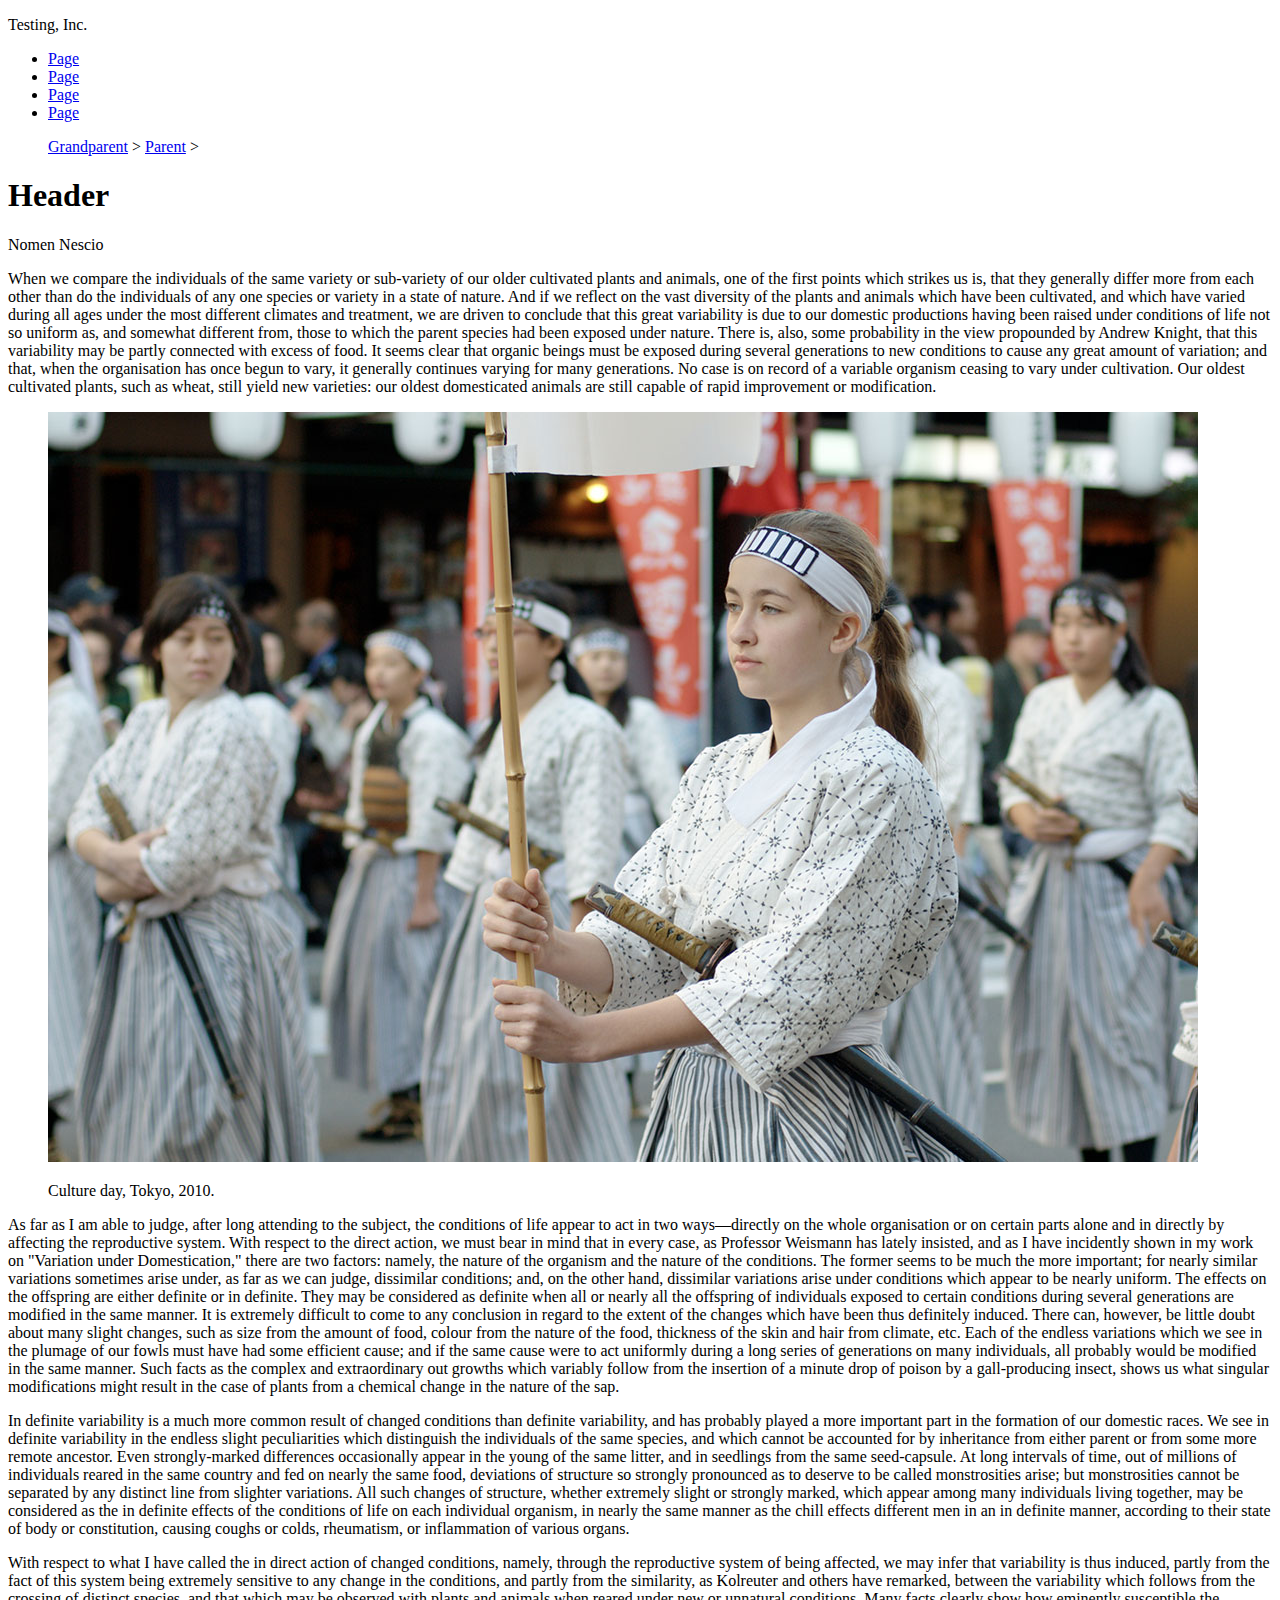
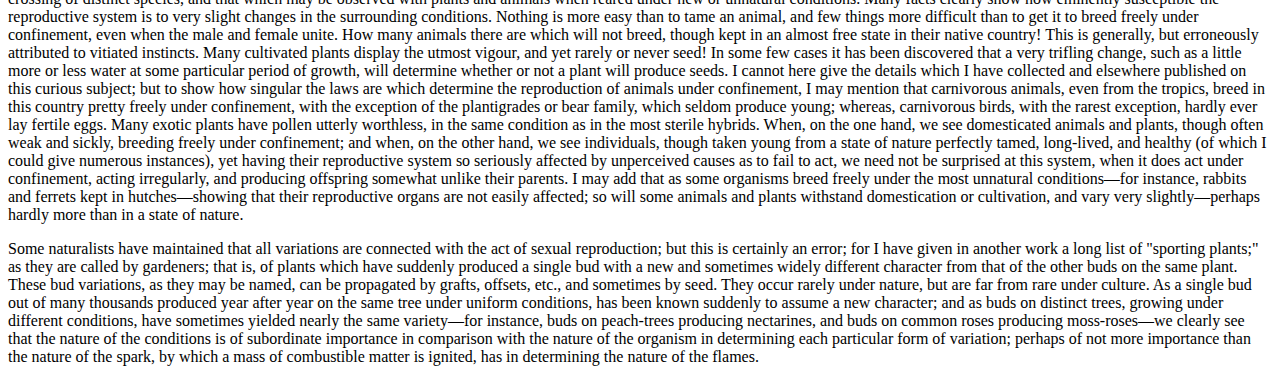
==== index.html @ 5b516784 "Added <figure class='landscape'>" ====
<!DOCTYPE html>
<meta charset='utf-8'>
<title>Article</title>
<link rel='stylesheet' href='style/style.css'>
<meta name='viewport' content='width=device-width, initial-scale=1'>


<header>

<p class='logo'>Testing, Inc.</p>

<nav class='menu'>
<ul>
 <li><a href='#'>Page</a></li>
 <li><a href='#'>Page</a></li>
 <li><a href='#'>Page</a></li>
 <li><a href='#'>Page</a></li>
</ul>

</nav>

</header>


<nav class='breadcrumb'>
<ol>
 <li><a href='#'>Grandparent</a>
 <li><a href='#'>Parent</a>
</ol>
</nav>

<article class='prose span2'>

<h1>Header</h1>

<p class='byline'>Nomen Nescio</p>

<p>When we compare the individuals of the same variety or sub-variety of
our older cultivated plants and animals, one of the first points which
strikes us is, that they generally differ more from each other than do
the individuals of any one species or variety in a state of nature. And
if we reflect on the vast diversity of the plants and animals which have
been cultivated, and which have varied during all ages under the most
different climates and treatment, we are driven to conclude that this
great variability is due to our domestic productions having been raised
under conditions of life not so uniform as, and somewhat different from,
those to which the parent species had been exposed under nature. There
is, also, some probability in the view propounded by Andrew Knight, that
this variability may be partly connected with excess of food. It seems
clear that organic beings must be exposed during several generations to
new conditions to cause any great amount of variation; and that, when
the organisation has once begun to vary, it generally continues varying
for many generations. No case is on record of a variable organism
ceasing to vary under cultivation. Our oldest cultivated plants, such
as wheat, still yield new varieties: our oldest domesticated animals are
still capable of rapid improvement or modification.

<figure class='landscape'>
<p><img src='images/photograph.jpg' alt=''>
<figcaption>
<p>Culture day, Tokyo, 2010.</p>
</figcaption>
</figure>


<p>As far as I am able to judge, after long attending to the subject, the
conditions of life appear to act in two ways—directly on the whole
organisation or on certain parts alone and in directly by affecting the
reproductive system. With respect to the direct action, we must bear in
mind that in every case, as Professor Weismann has lately insisted,
and as I have incidently shown in my work on "Variation under
Domestication," there are two factors: namely, the nature of the
organism and the nature of the conditions. The former seems to be much
the more important; for nearly similar variations sometimes arise under,
as far as we can judge, dissimilar conditions; and, on the other hand,
dissimilar variations arise under conditions which appear to be
nearly uniform. The effects on the offspring are either definite or in
definite. They may be considered as definite when all or nearly all the
offspring of individuals exposed to certain conditions during several
generations are modified in the same manner. It is extremely difficult
to come to any conclusion in regard to the extent of the changes which
have been thus definitely induced. There can, however, be little doubt
about many slight changes, such as size from the amount of food,
colour from the nature of the food, thickness of the skin and hair from
climate, etc. Each of the endless variations which we see in the plumage
of our fowls must have had some efficient cause; and if the same cause
were to act uniformly during a long series of generations on many
individuals, all probably would be modified in the same manner. Such
facts as the complex and extraordinary out growths which variably
follow from the insertion of a minute drop of poison by a gall-producing
insect, shows us what singular modifications might result in the case of
plants from a chemical change in the nature of the sap.

<p>In definite variability is a much more common result of changed
conditions than definite variability, and has probably played a more
important part in the formation of our domestic races. We see in
definite variability in the endless slight peculiarities which
distinguish the individuals of the same species, and which cannot be
accounted for by inheritance from either parent or from some more remote
ancestor. Even strongly-marked differences occasionally appear in the
young of the same litter, and in seedlings from the same seed-capsule.
At long intervals of time, out of millions of individuals reared in the
same country and fed on nearly the same food, deviations of structure so
strongly pronounced as to deserve to be called monstrosities arise; but
monstrosities cannot be separated by any distinct line from slighter
variations. All such changes of structure, whether extremely slight or
strongly marked, which appear among many individuals living together,
may be considered as the in definite effects of the conditions of life
on each individual organism, in nearly the same manner as the chill
effects different men in an in definite manner, according to their
state of body or constitution, causing coughs or colds, rheumatism, or
inflammation of various organs.

<p>With respect to what I have called the in direct action of changed
conditions, namely, through the reproductive system of being affected,
we may infer that variability is thus induced, partly from the fact of
this system being extremely sensitive to any change in the conditions,
and partly from the similarity, as Kolreuter and others have remarked,
between the variability which follows from the crossing of distinct
species, and that which may be observed with plants and animals when
reared under new or unnatural conditions. Many facts clearly show how
eminently susceptible the reproductive system is to very slight changes
in the surrounding conditions. Nothing is more easy than to tame an
animal, and few things more difficult than to get it to breed freely
under confinement, even when the male and female unite. How many animals
there are which will not breed, though kept in an almost free state in
their native country! This is generally, but erroneously attributed to
vitiated instincts. Many cultivated plants display the utmost vigour,
and yet rarely or never seed! In some few cases it has been discovered
that a very trifling change, such as a little more or less water at some
particular period of growth, will determine whether or not a plant will
produce seeds. I cannot here give the details which I have collected and
elsewhere published on this curious subject; but to show how singular
the laws are which determine the reproduction of animals under
confinement, I may mention that carnivorous animals, even from the
tropics, breed in this country pretty freely under confinement, with
the exception of the plantigrades or bear family, which seldom produce
young; whereas, carnivorous birds, with the rarest exception, hardly
ever lay fertile eggs. Many exotic plants have pollen utterly worthless,
in the same condition as in the most sterile hybrids. When, on the one
hand, we see domesticated animals and plants, though often weak and
sickly, breeding freely under confinement; and when, on the other hand,
we see individuals, though taken young from a state of nature perfectly
tamed, long-lived, and healthy (of which I could give numerous
instances), yet having their reproductive system so seriously affected
by unperceived causes as to fail to act, we need not be surprised at
this system, when it does act under confinement, acting irregularly,
and producing offspring somewhat unlike their parents. I may add that
as some organisms breed freely under the most unnatural conditions—for
instance, rabbits and ferrets kept in hutches—showing that their
reproductive organs are not easily affected; so will some animals
and plants withstand domestication or cultivation, and vary very
slightly—perhaps hardly more than in a state of nature.

<p>Some naturalists have maintained that all variations are connected with
the act of sexual reproduction; but this is certainly an error; for I
have given in another work a long list of "sporting plants;" as they are
called by gardeners; that is, of plants which have suddenly produced a
single bud with a new and sometimes widely different character from that
of the other buds on the same plant. These bud variations, as they may
be named, can be propagated by grafts, offsets, etc., and sometimes
by seed. They occur rarely under nature, but are far from rare under
culture. As a single bud out of many thousands produced year after year
on the same tree under uniform conditions, has been known suddenly to
assume a new character; and as buds on distinct trees, growing
under different conditions, have sometimes yielded nearly the same
variety—for instance, buds on peach-trees producing nectarines, and
buds on common roses producing moss-roses—we clearly see that the
nature of the conditions is of subordinate importance in comparison
with the nature of the organism in determining each particular form of
variation; perhaps of not more importance than the nature of the spark,
by which a mass of combustible matter is ignited, has in determining the
nature of the flames.

</article>


<footer>


</footer>
---- style/style.css ----
/* Yes, these are imports. For production, we'd compile everything into a
 * single file. */


/* Global styles */
@import "global/elements.css";


/* Molecules */
@import "molecules/breadcrumb.css";
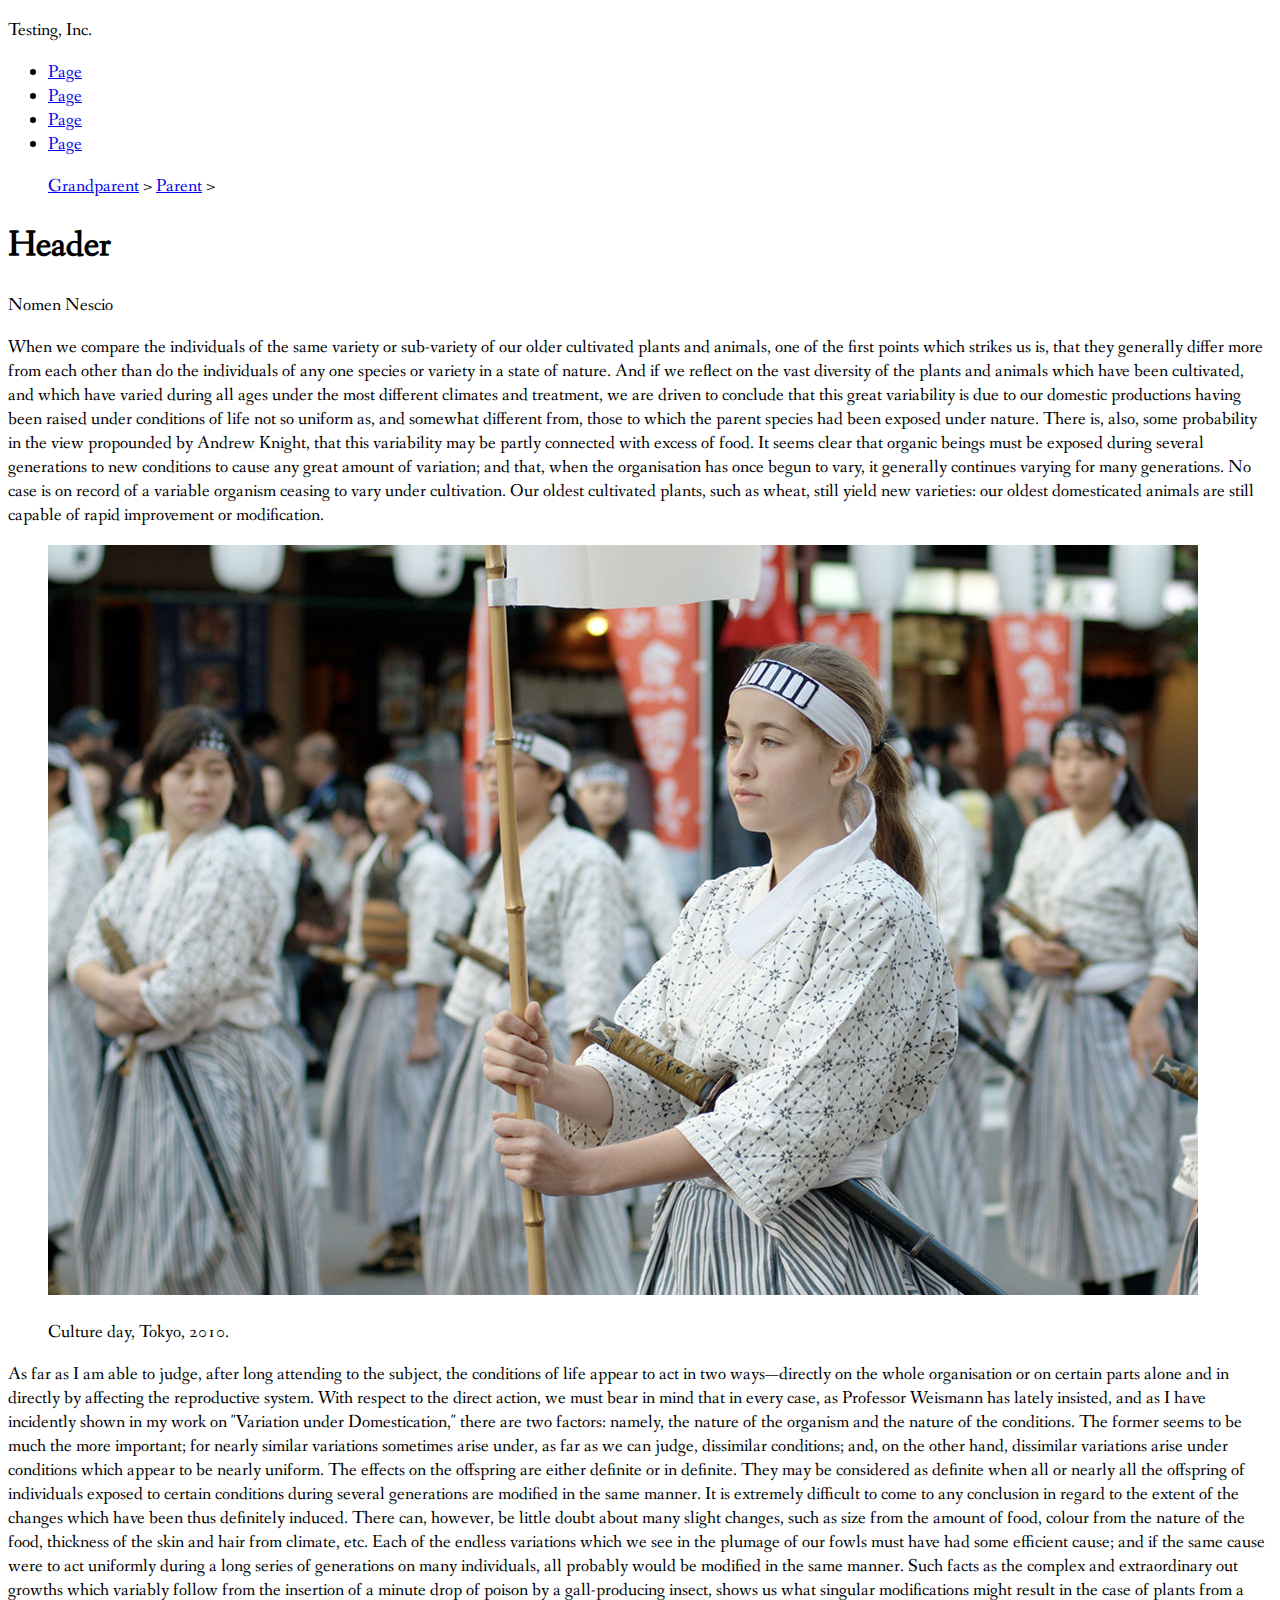
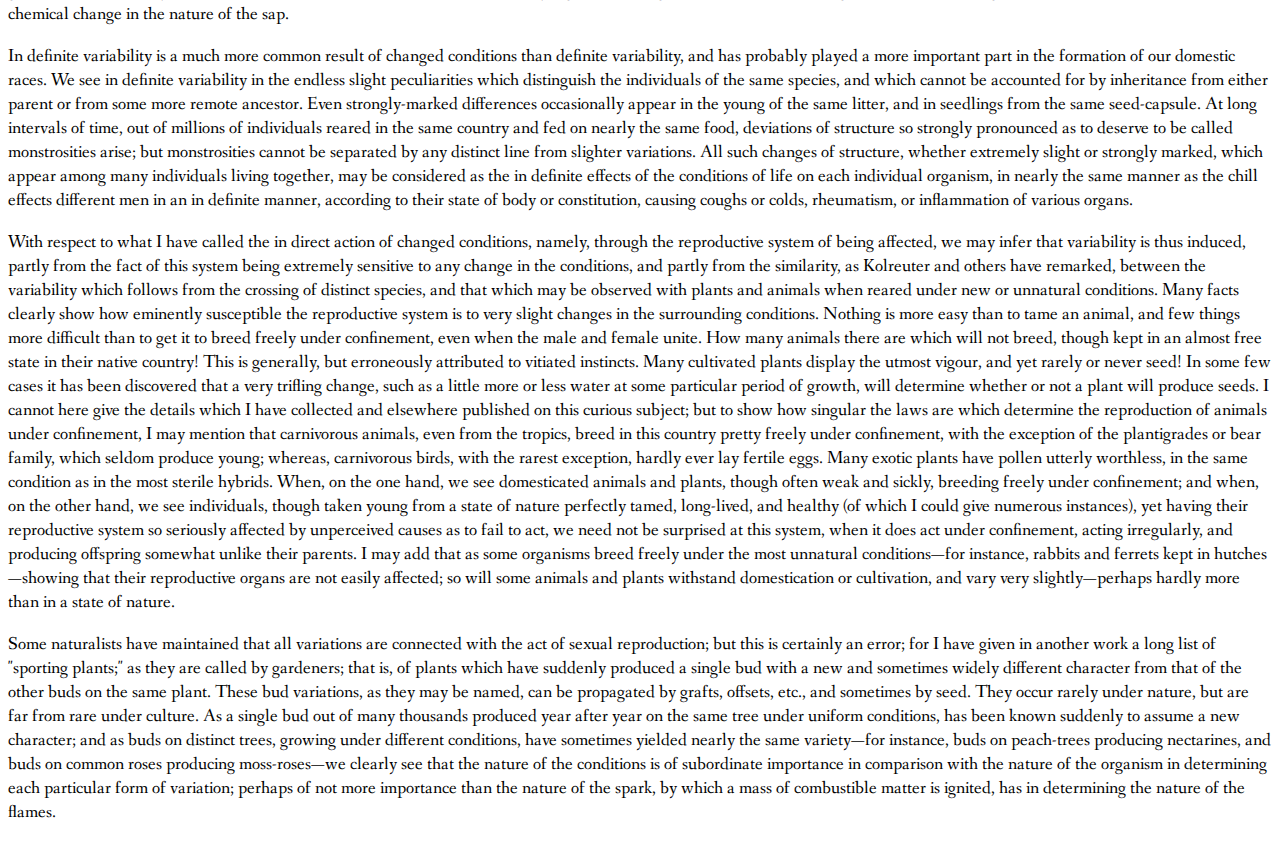
==== commit fd086b32: "Basic typography" ====
--- a/index.html
+++ b/index.html
@@ -2,6 +2,12 @@
 <meta charset='utf-8'>
 <title>Article</title>
 <link rel='stylesheet' href='style/style.css'>
+
+<!-- TODO: Embed this font directly in the repo. We should not rely on random
+other CDNs that may be on a different continent. -->
+<link rel='stylesheet' href='http://fonts.googleapis.com/css?family=Fanwood+Text:400,400italic'>
+
+
 <meta name='viewport' content='width=device-width, initial-scale=1'>
 
 
--- a/style/style.css
+++ b/style/style.css
@@ -3,7 +3,10 @@
 
 
 /* Global styles */
-@import "global/elements.css";
+@import "global/base.css";
+@import "global/typography.css";
+
+
 
 
 /* Molecules */
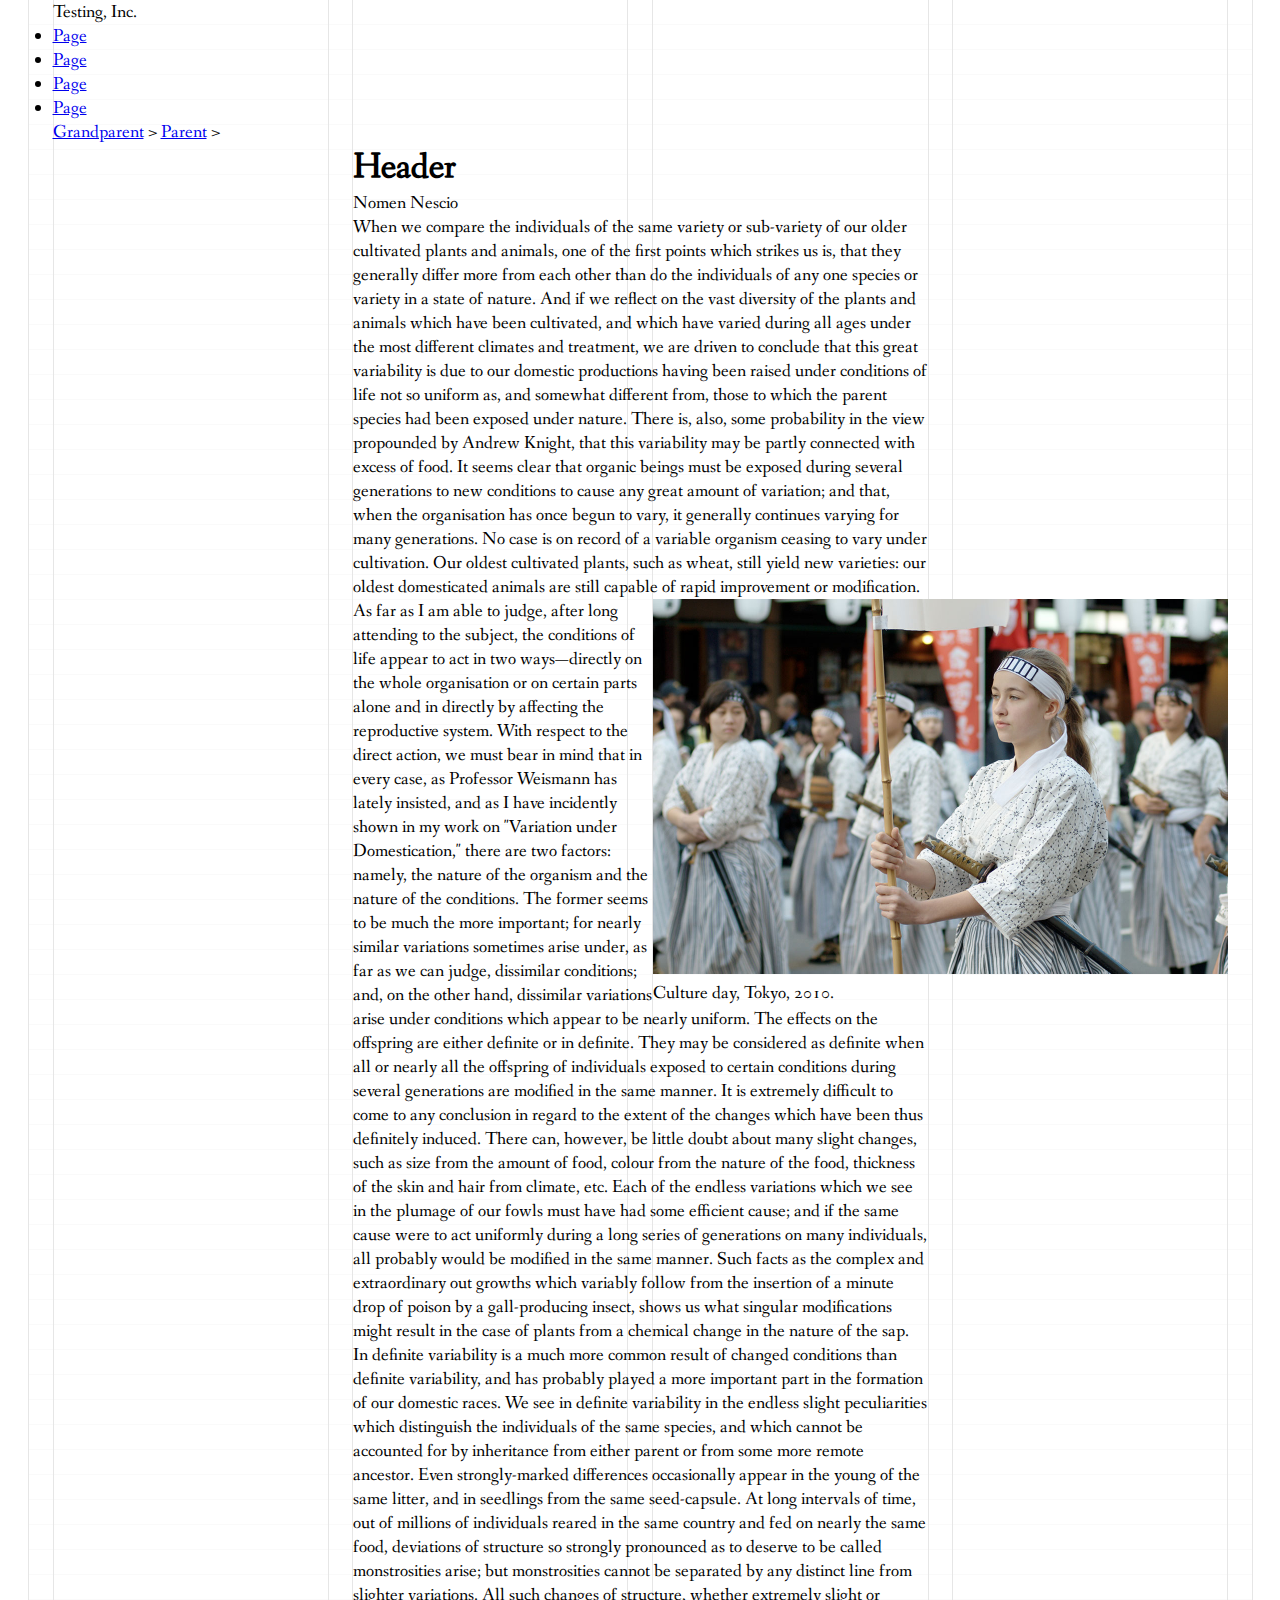
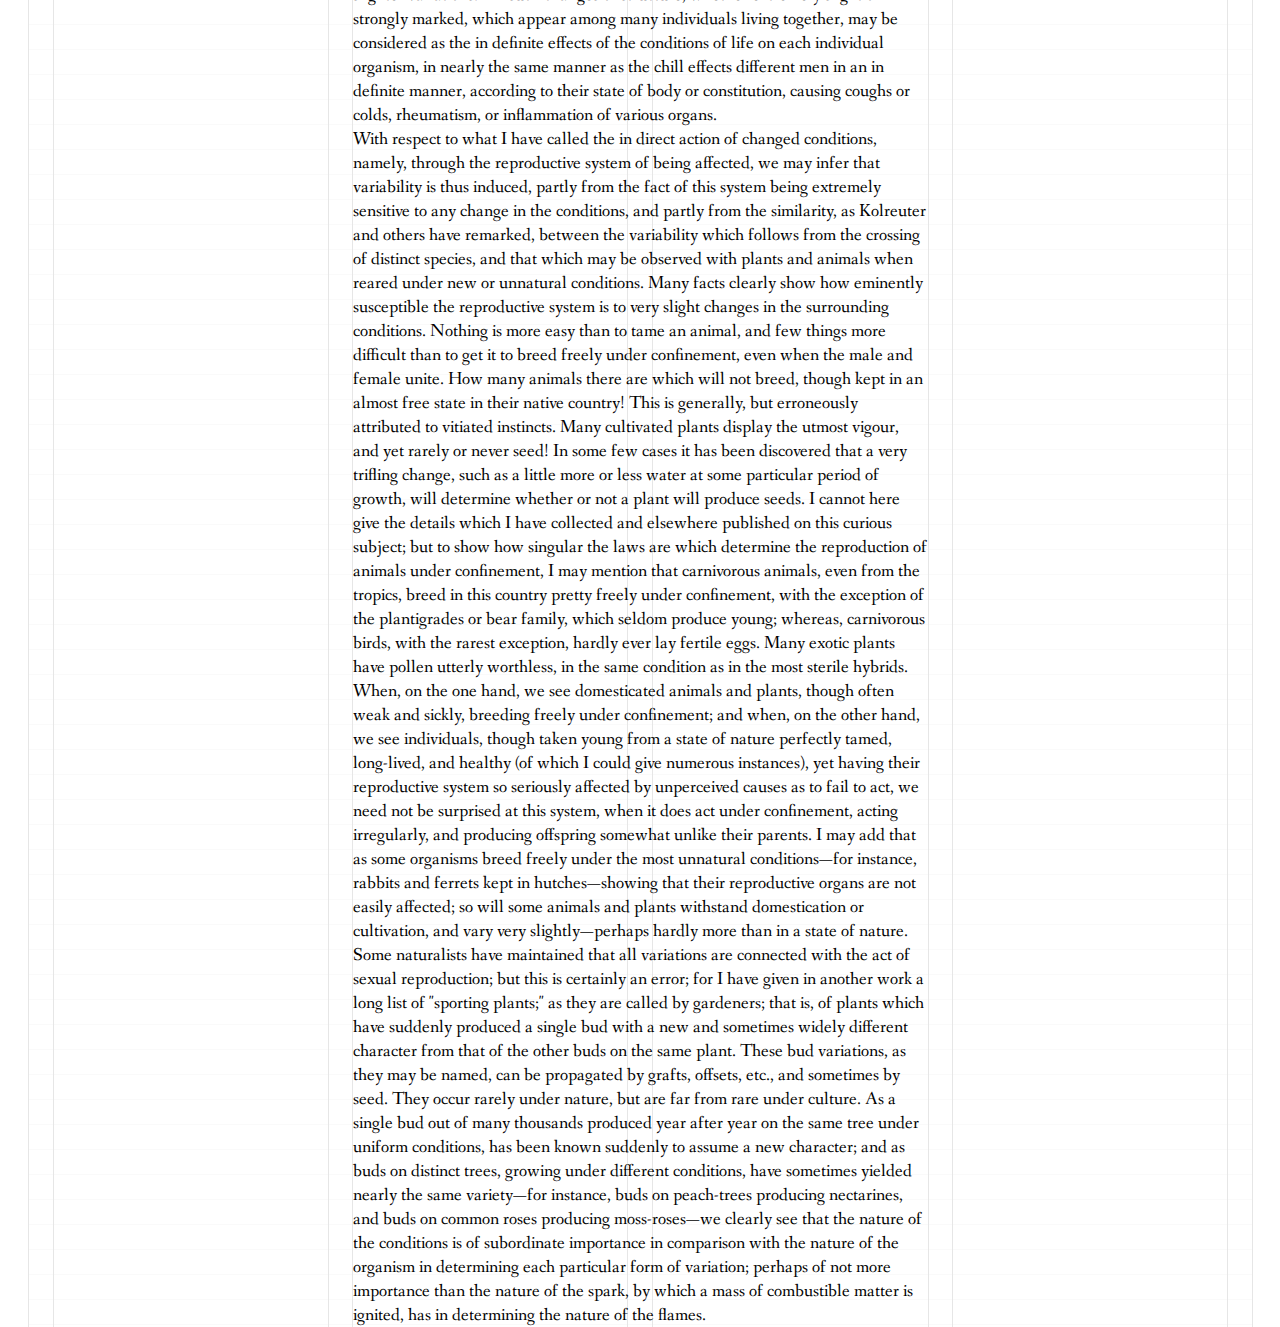
==== commit 3276d3c9: "Added gridline helper styles" ====
--- a/index.html
+++ b/index.html
@@ -35,7 +35,7 @@
 </ol>
 </nav>
 
-<article class='prose span2'>
+<article class='prose span2 prepend1'>
 
 <h1>Header</h1>
 
@@ -61,7 +61,7 @@
 as wheat, still yield new varieties: our oldest domesticated animals are
 still capable of rapid improvement or modification.
 
-<figure class='landscape'>
+<figure class='landscape breakout'>
 <p><img src='images/photograph.jpg' alt=''>
 <figcaption>
 <p>Culture day, Tokyo, 2010.</p>
--- a/style/style.css
+++ b/style/style.css
@@ -5,10 +5,16 @@
 /* Global styles */
 @import "global/base.css";
 @import "global/typography.css";
+@import "global/grid.css";
+
+/* Molecules */
+@import "molecules/breadcrumb.css";
+@import "molecules/prose.css";
+@import "molecules/figure.css";
+
+
+/* Helper styles for development */
+@import "helper/gridlines.css";
 
 
 
-
-/* Molecules */
-@import "molecules/breadcrumb.css";
-
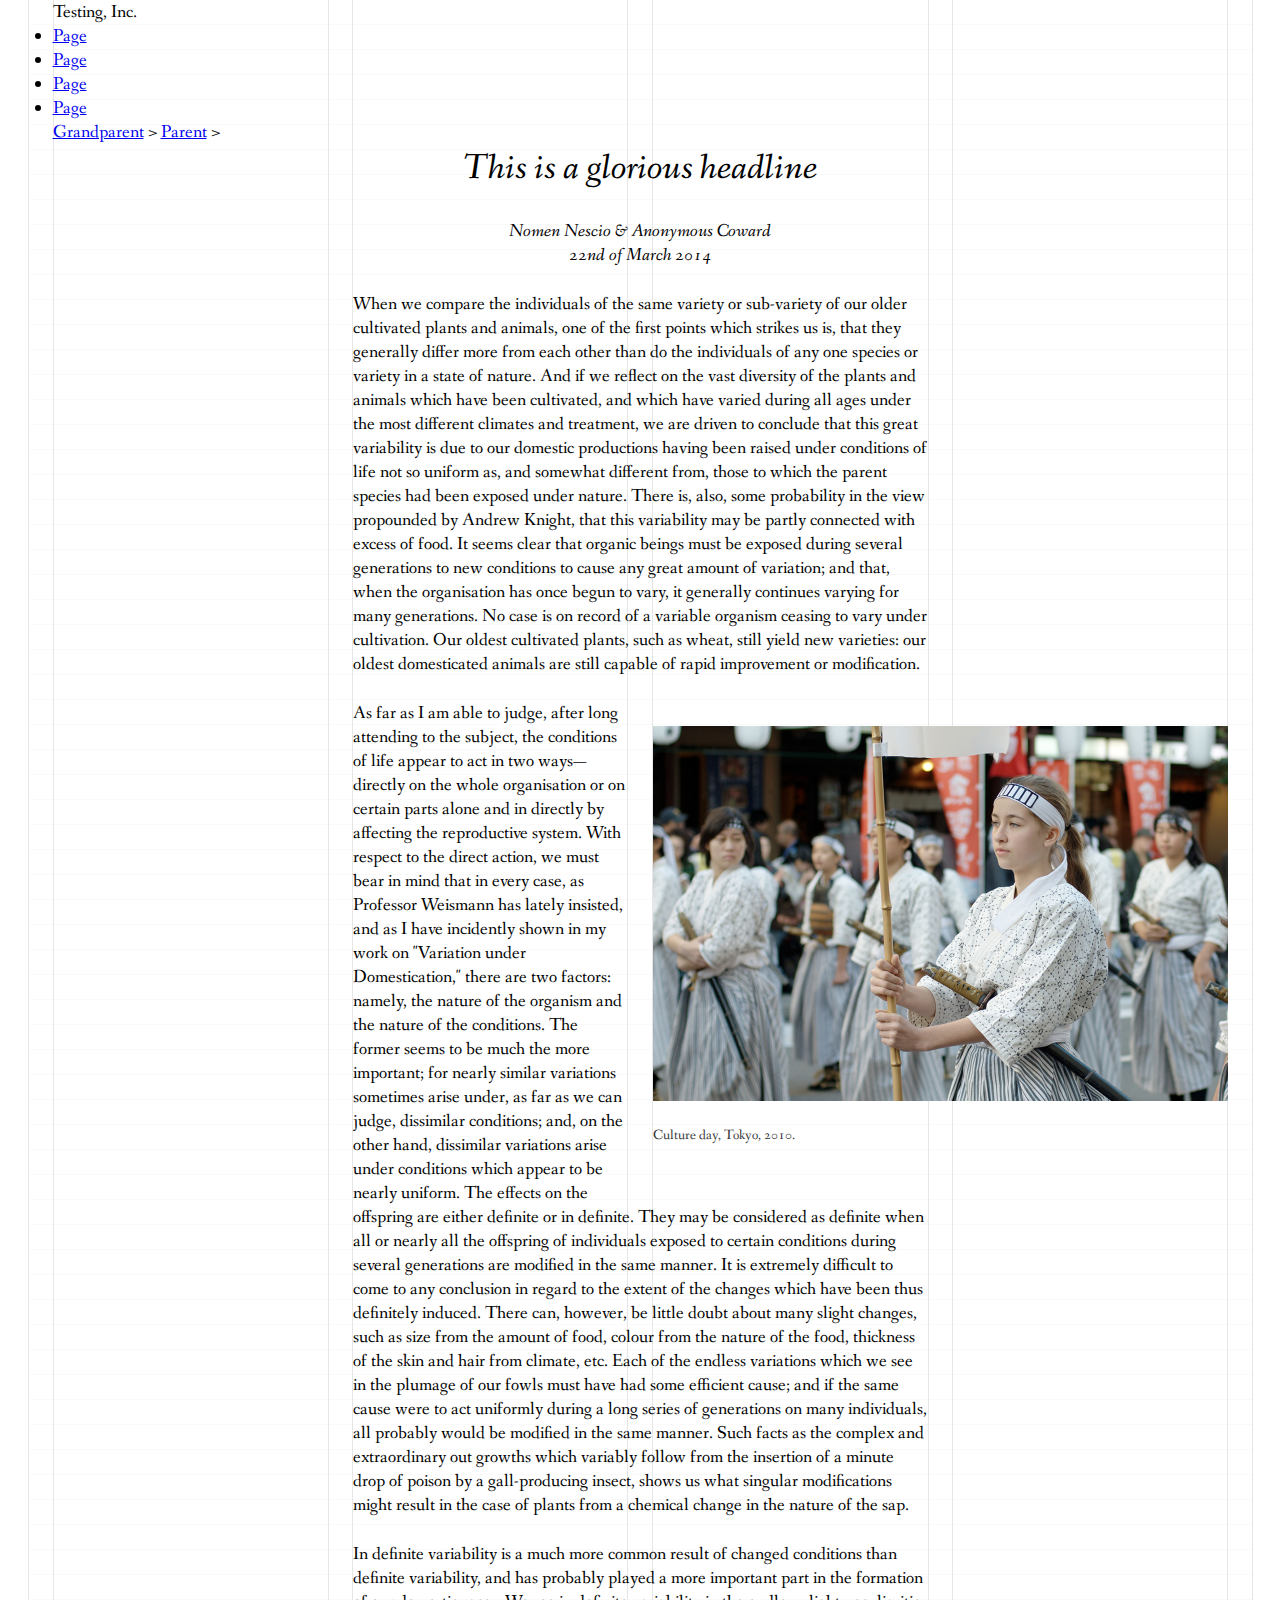
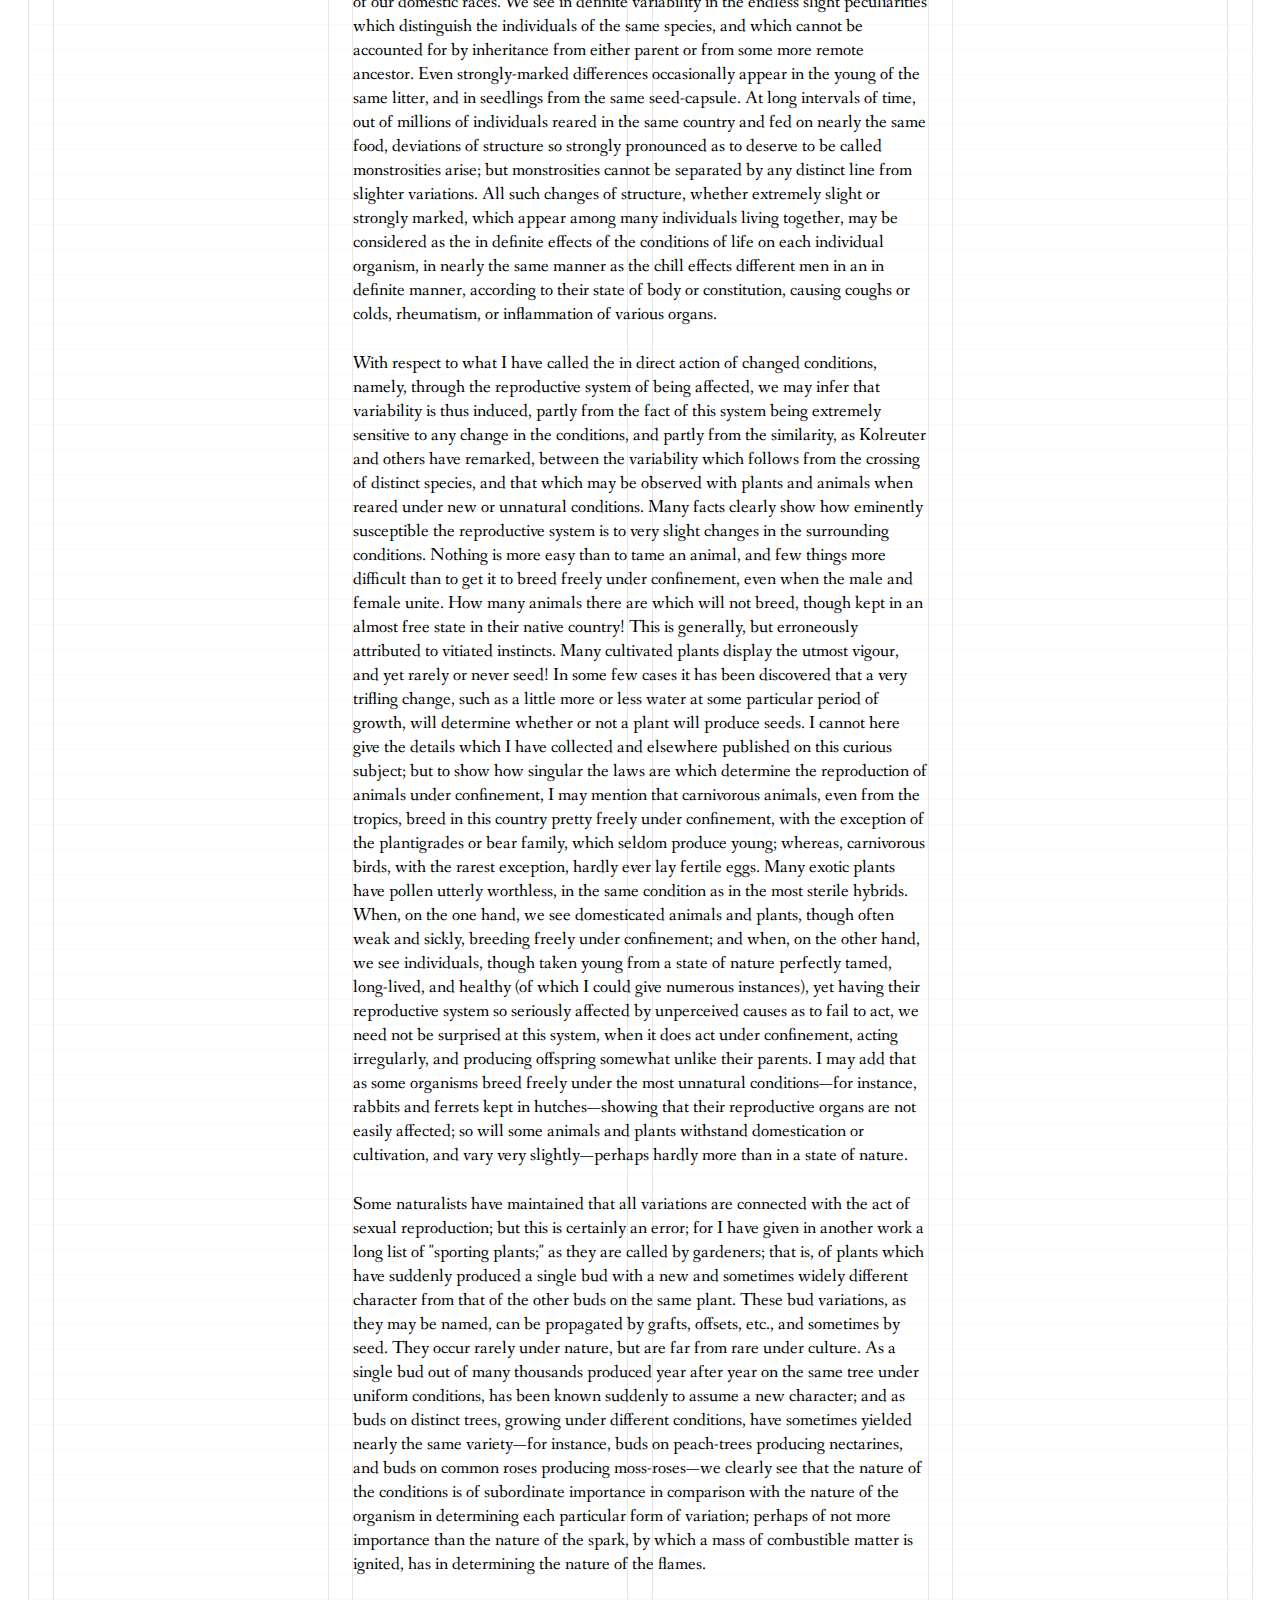
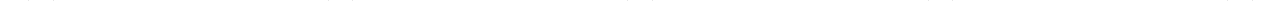
==== commit 6755c85a: "Prose styles" ====
--- a/index.html
+++ b/index.html
@@ -37,9 +37,12 @@
 
 <article class='prose span2 prepend1'>
 
-<h1>Header</h1>
+<h1>This is a glorious headline</h1>
 
-<p class='byline'>Nomen Nescio</p>
+<address>
+ <p>Nomen Nescio &amp; Anonymous Coward</p>
+ <p>22nd of March 2014</p>
+</address>
 
 <p>When we compare the individuals of the same variety or sub-variety of
 our older cultivated plants and animals, one of the first points which
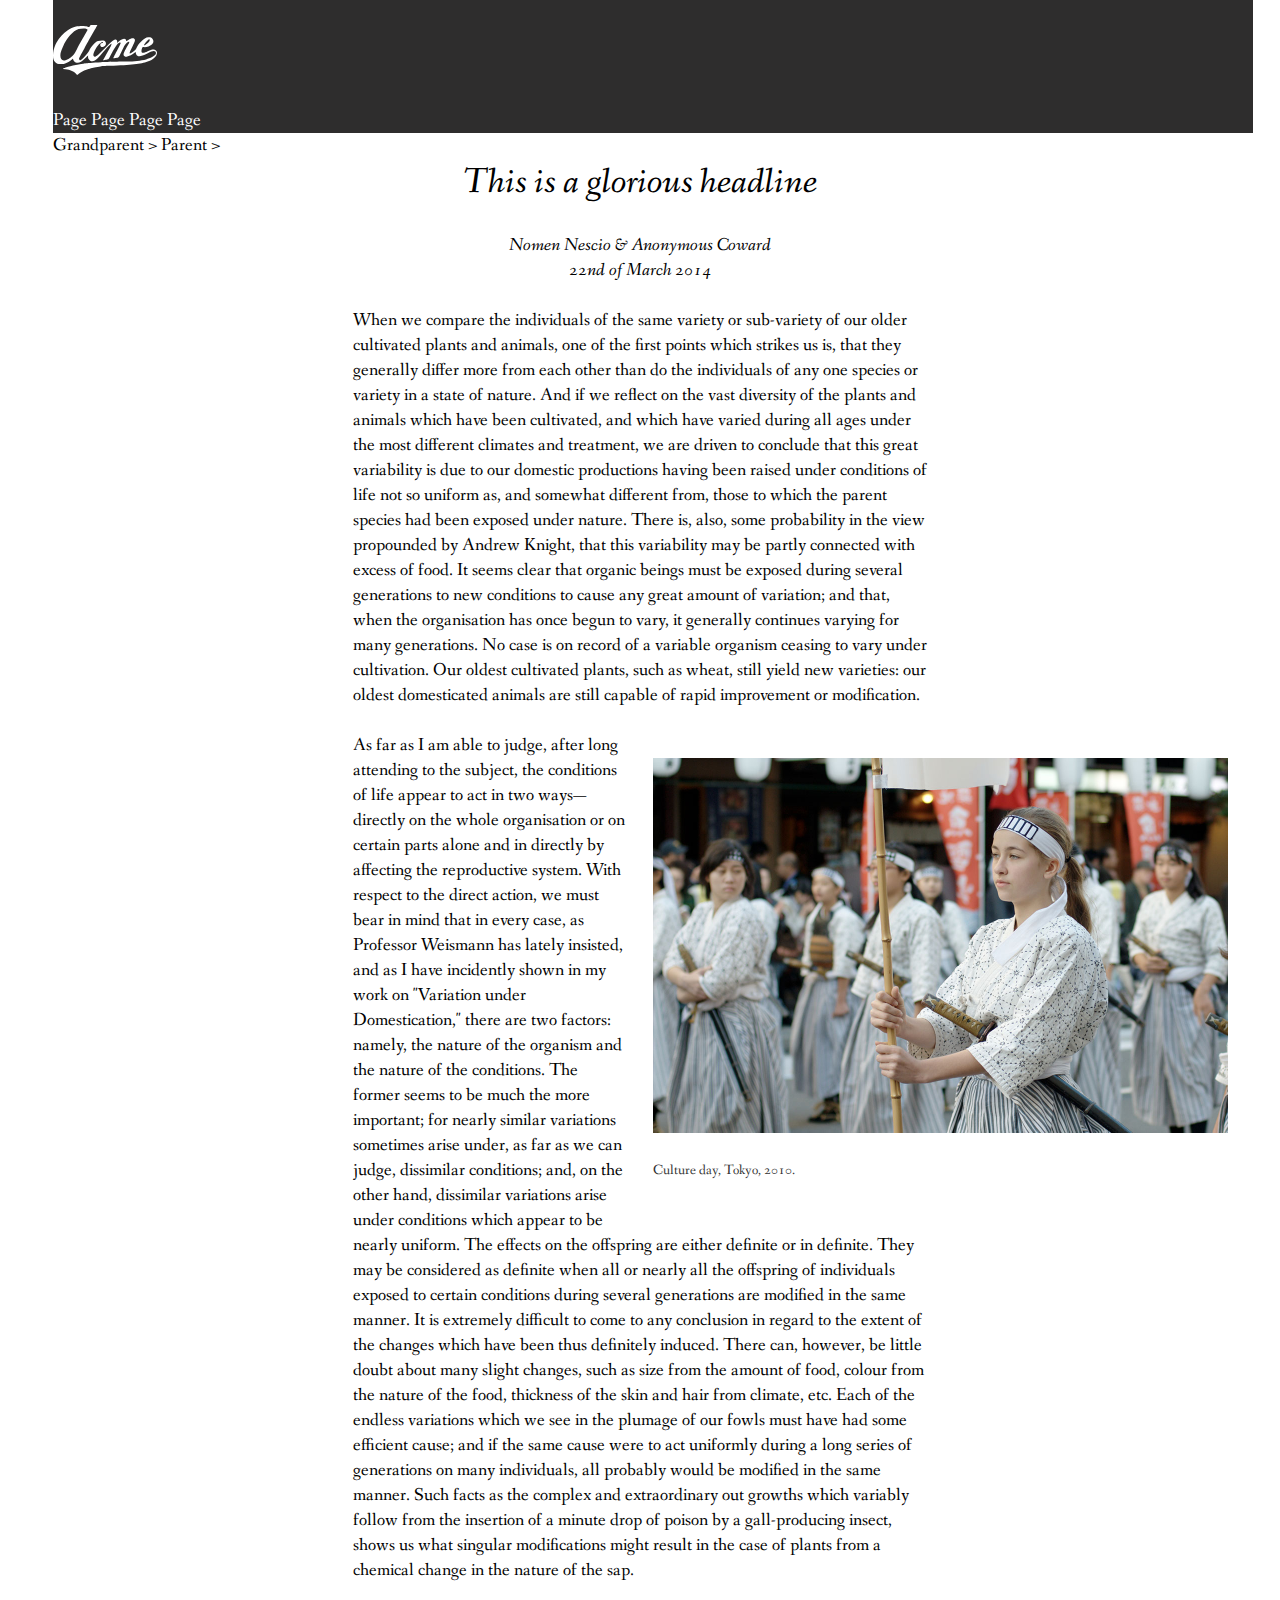
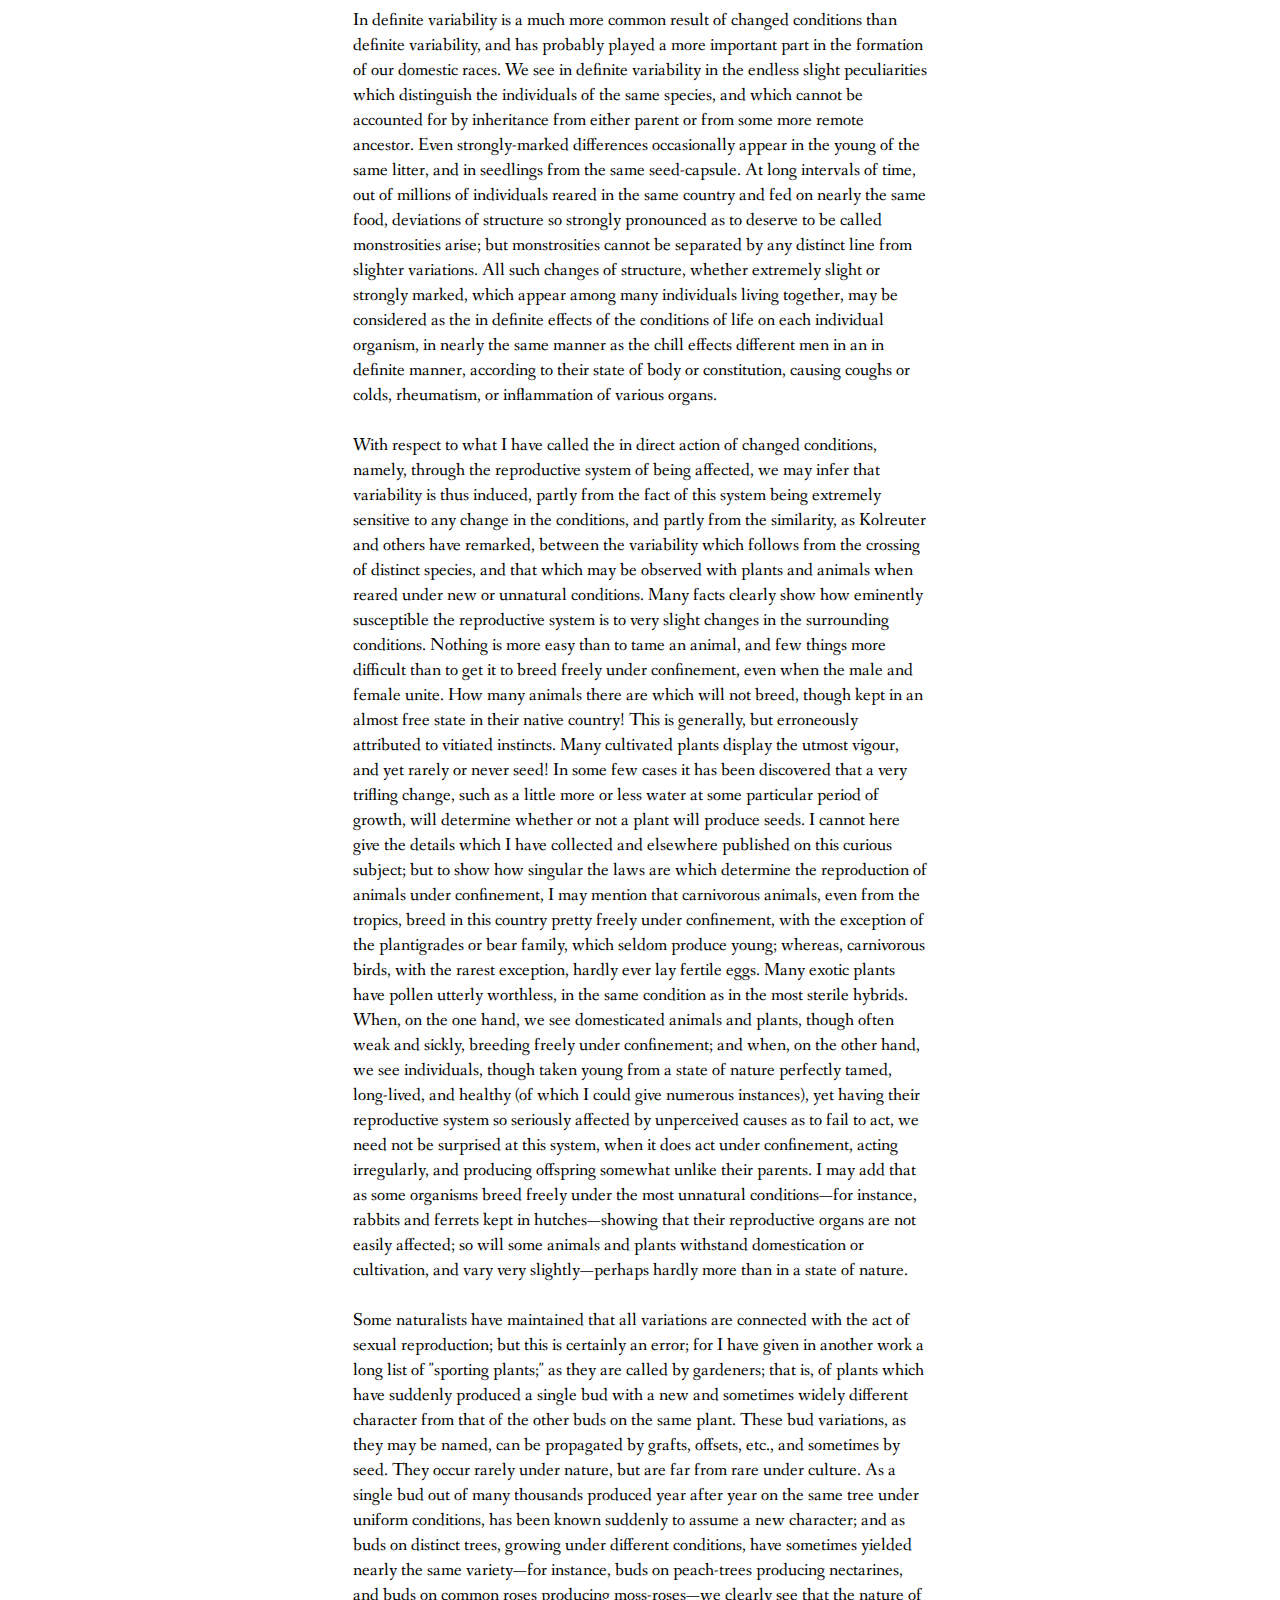
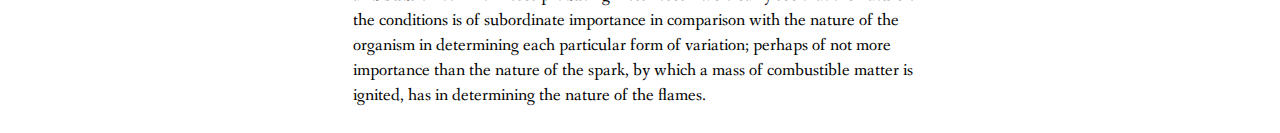
==== commit 7317472a: "SVG logo" ====
--- a/index.html
+++ b/index.html
@@ -13,7 +13,8 @@
 
 <header>
 
-<p class='logo'>Testing, Inc.</p>
+<p class='logo'><a href='#'><img src='images/acme.svg' alt='Acme'></a></p>
+
 
 <nav class='menu'>
 <ul>
@@ -34,7 +35,6 @@
  <li><a href='#'>Parent</a>
 </ol>
 </nav>
-
 <article class='prose span2 prepend1'>
 
 <h1>This is a glorious headline</h1>
--- a/style/style.css
+++ b/style/style.css
@@ -11,6 +11,8 @@
 @import "molecules/breadcrumb.css";
 @import "molecules/prose.css";
 @import "molecules/figure.css";
+@import "molecules/header.css";
+
 
 
 /* Helper styles for development */
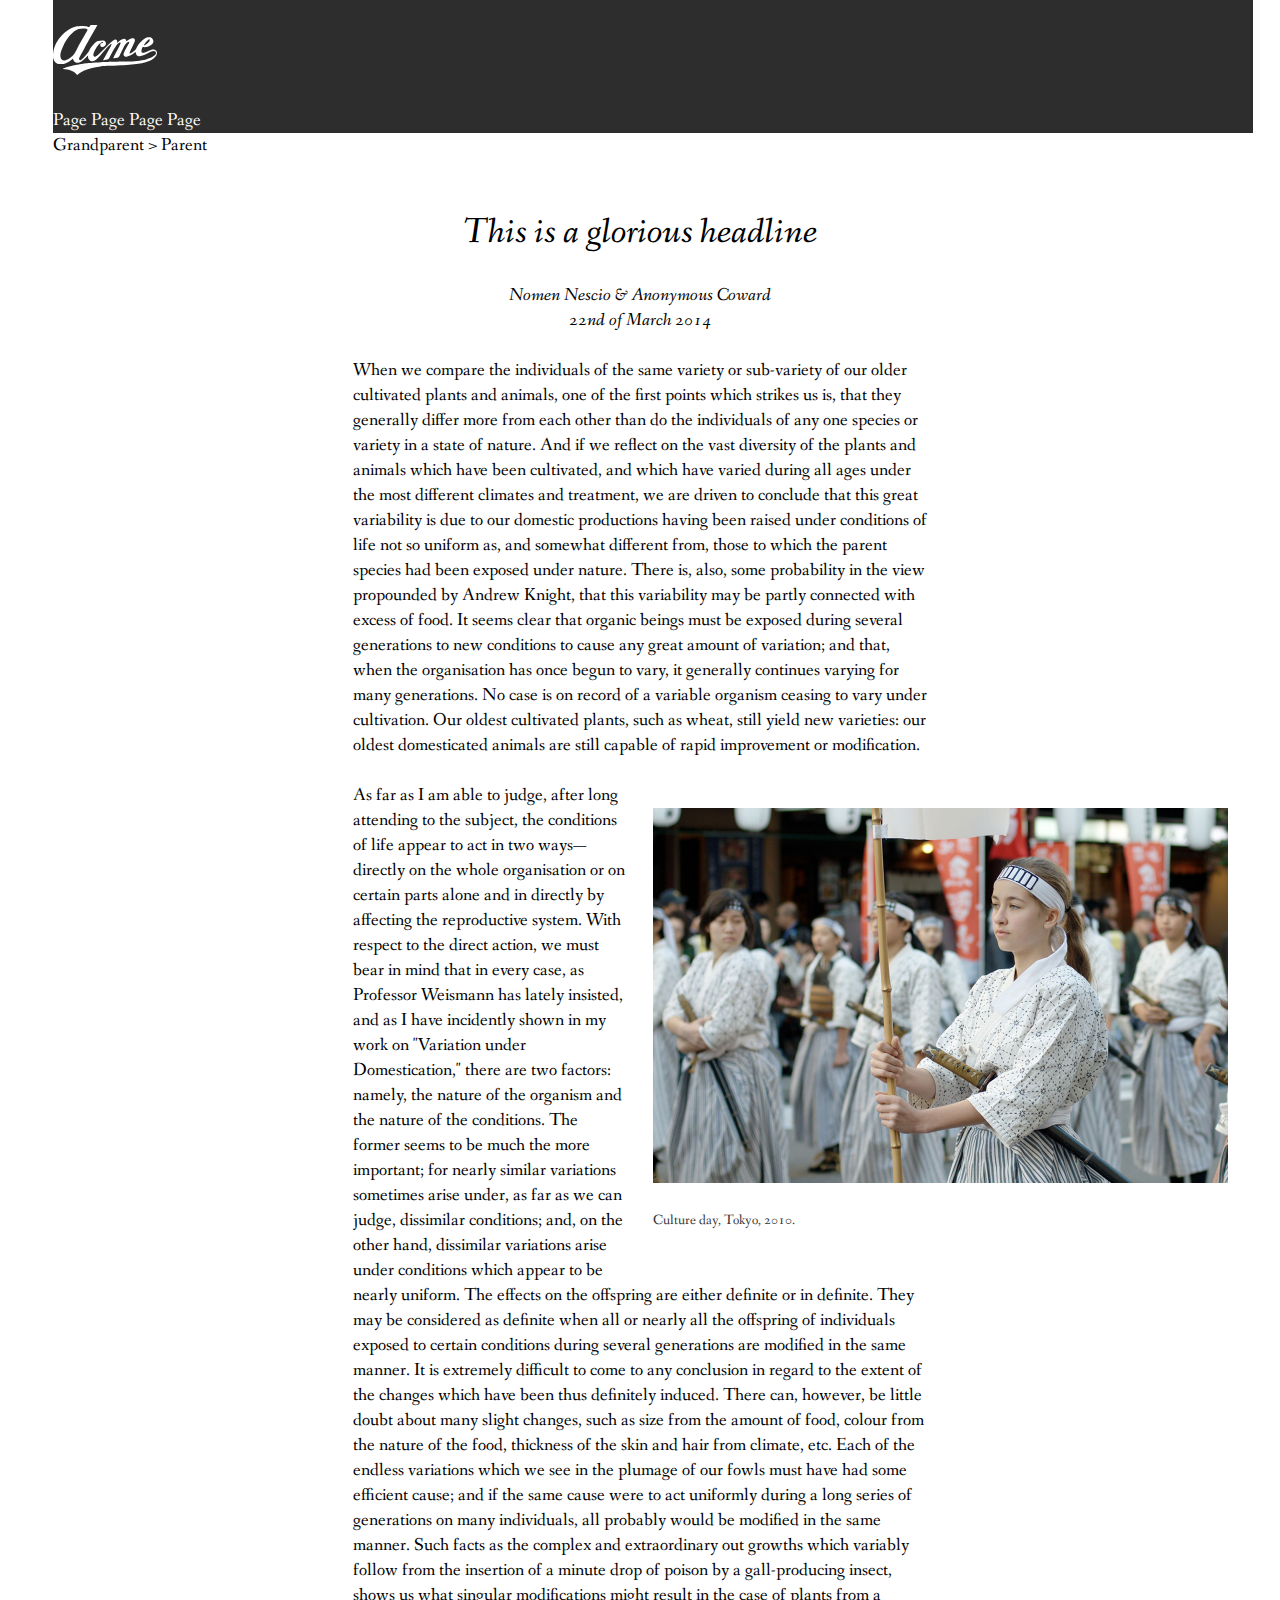
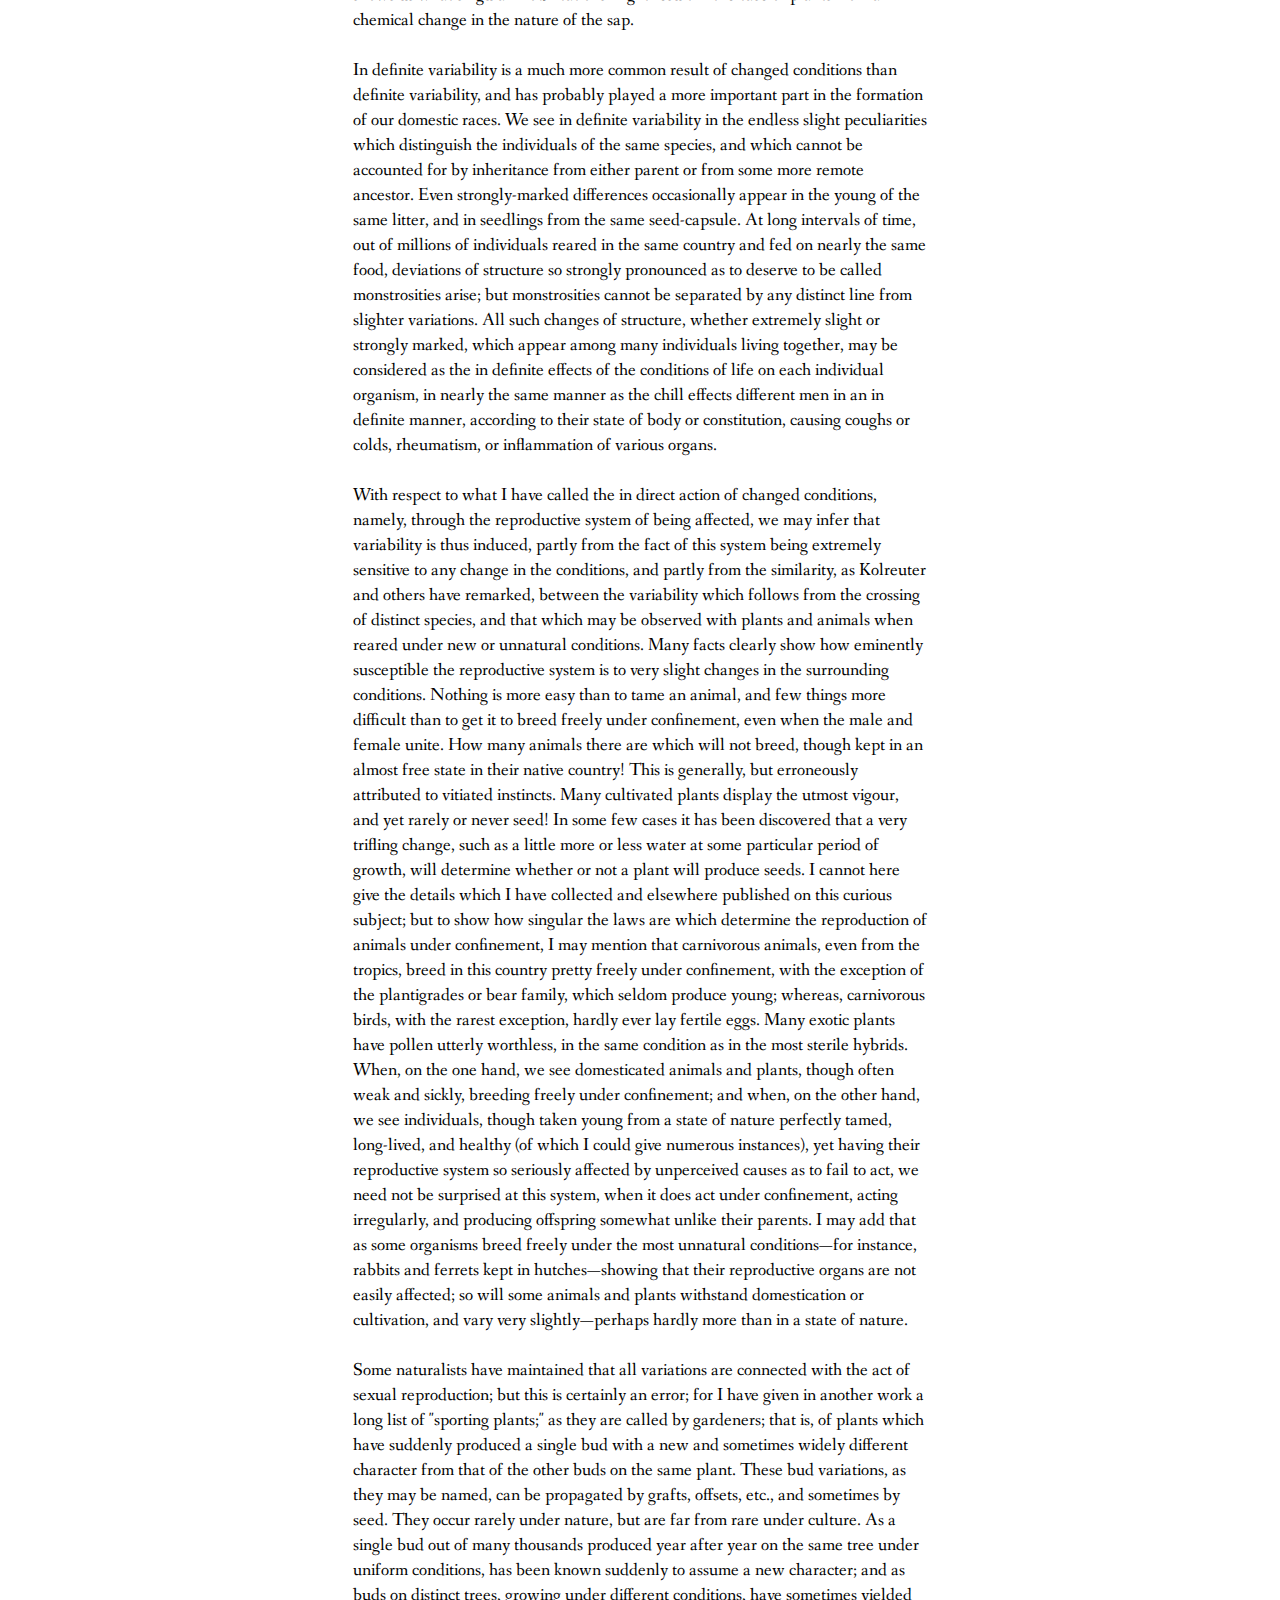
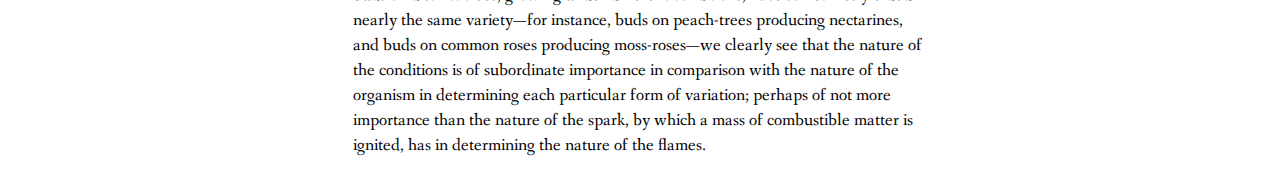
==== commit 21b06bc3: "Add normalize.css" ====
--- a/index.html
+++ b/index.html
@@ -65,10 +65,10 @@
 still capable of rapid improvement or modification.
 
 <figure class='landscape breakout'>
-<p><img src='images/photograph.jpg' alt=''>
-<figcaption>
-<p>Culture day, Tokyo, 2010.</p>
-</figcaption>
+	<img src='images/photograph.jpg' alt=''>
+	<figcaption>
+		<p>Culture day, Tokyo, 2010.</p>
+	</figcaption>
 </figure>
 
 
--- a/style/style.css
+++ b/style/style.css
@@ -3,6 +3,7 @@
 
 
 /* Global styles */
+@import "global/normalize.css";
 @import "global/base.css";
 @import "global/typography.css";
 @import "global/grid.css";
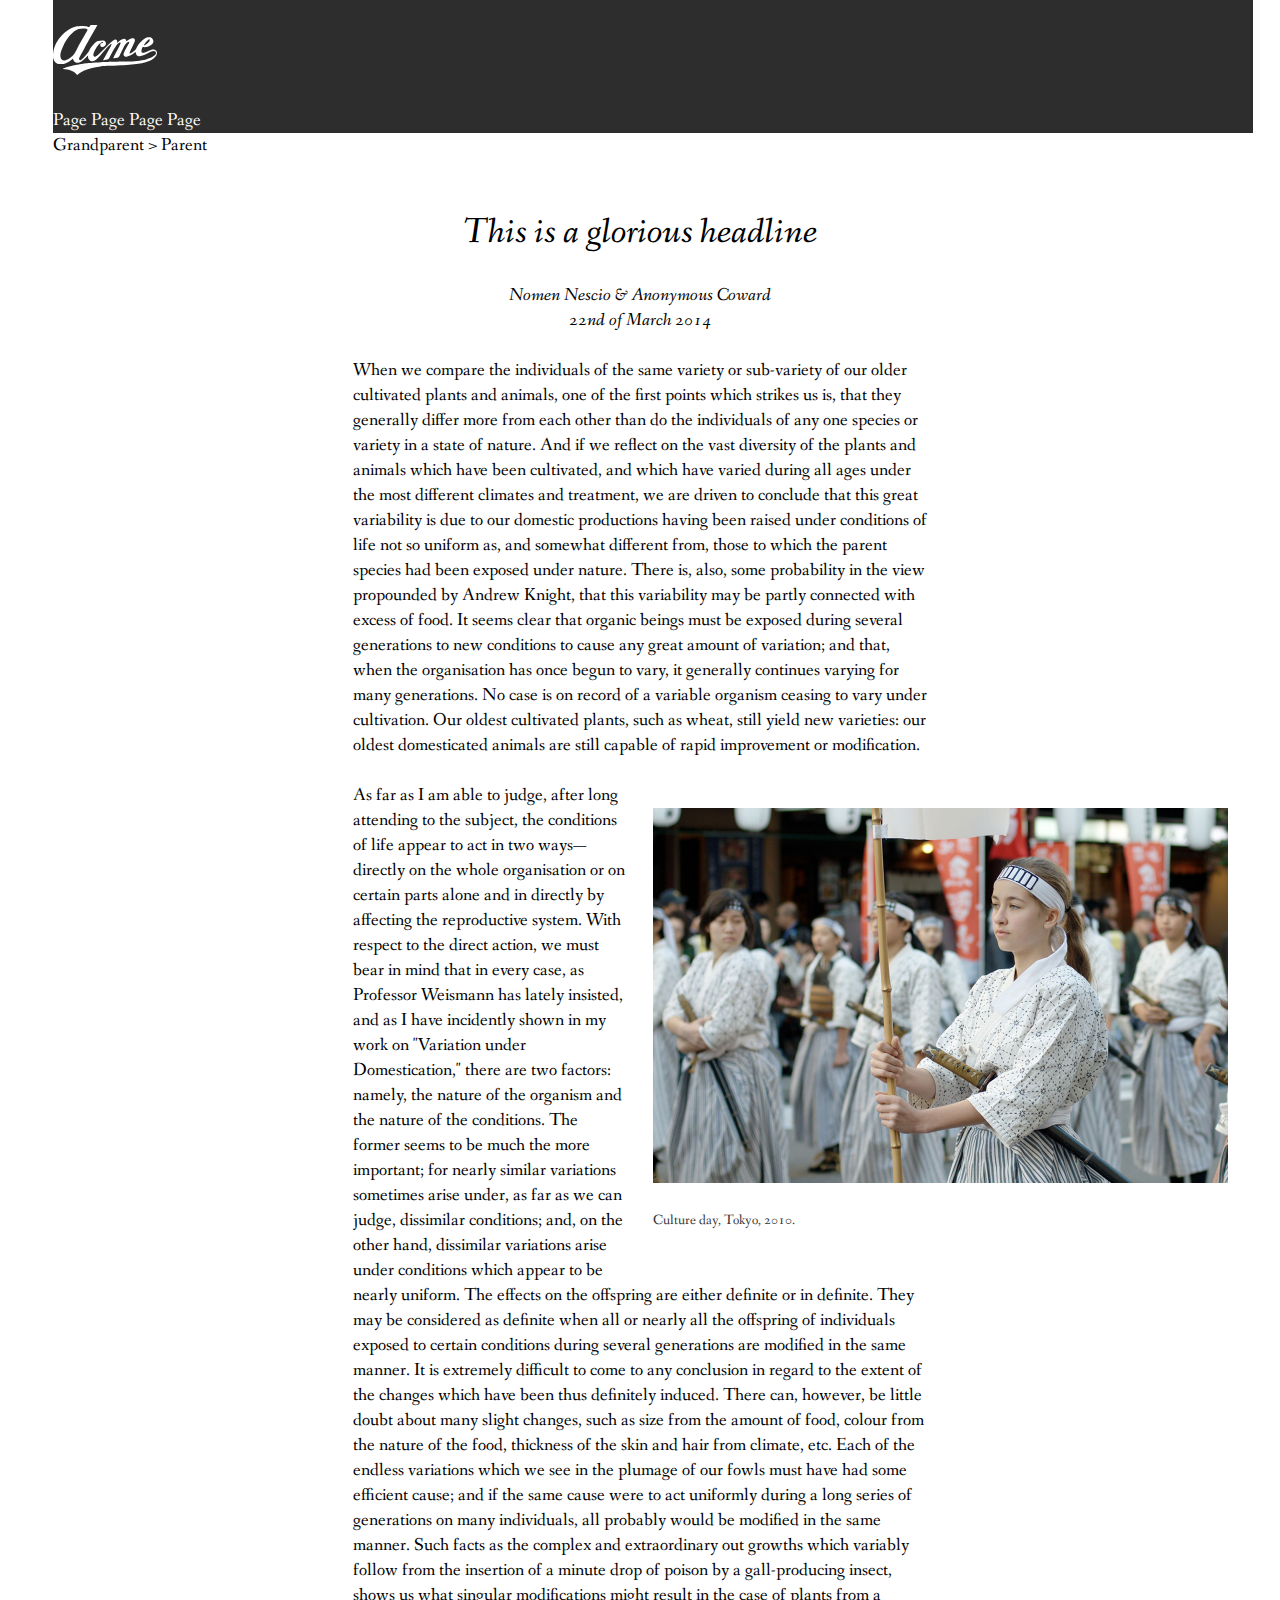
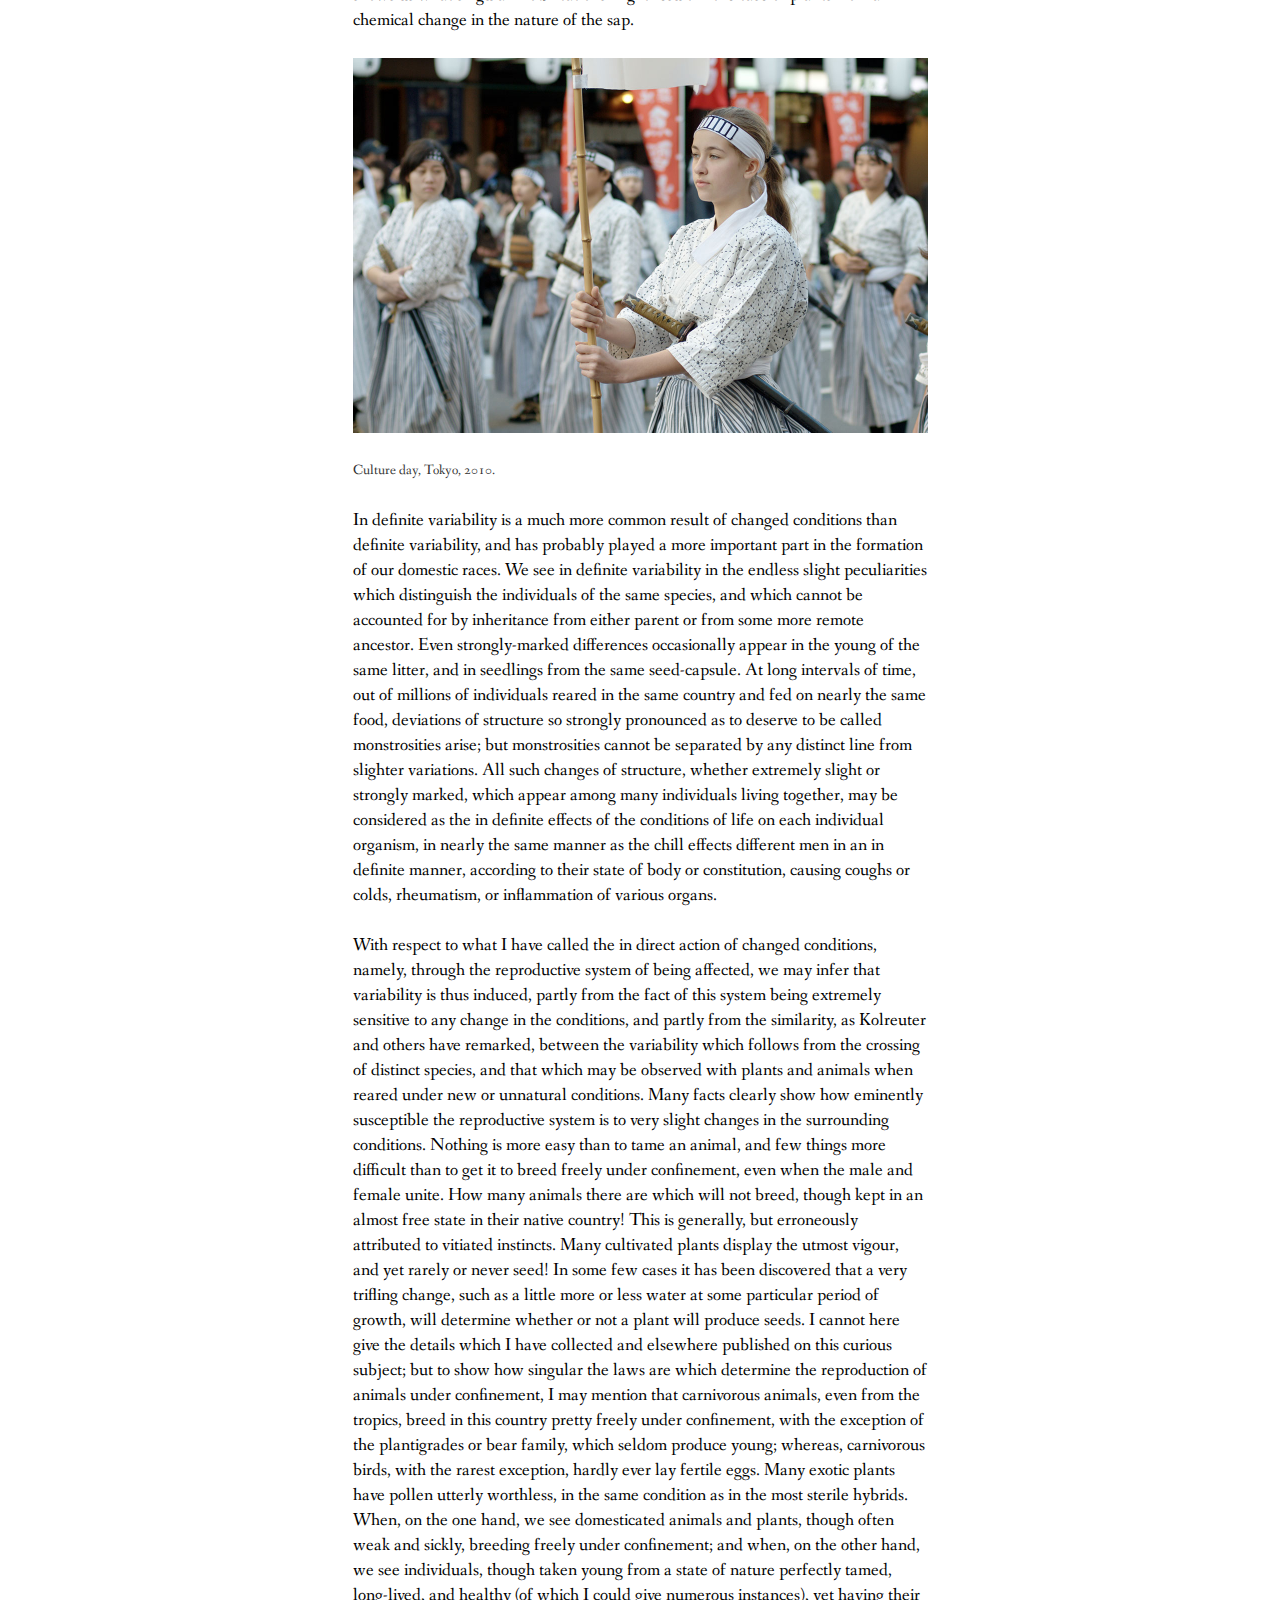
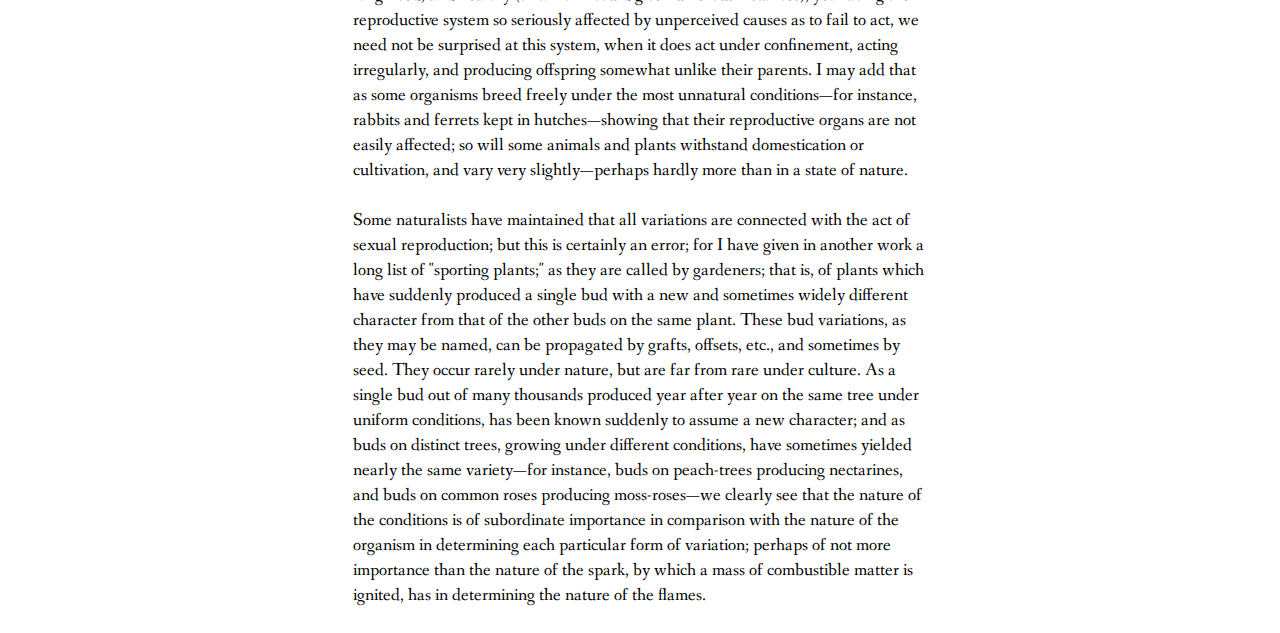
==== commit b3e7a5bf: "Breakout example with wrapper div" ====
--- a/index.html
+++ b/index.html
@@ -64,13 +64,14 @@
 as wheat, still yield new varieties: our oldest domesticated animals are
 still capable of rapid improvement or modification.
 
-<figure class='landscape breakout'>
-	<img src='images/photograph.jpg' alt=''>
-	<figcaption>
-		<p>Culture day, Tokyo, 2010.</p>
-	</figcaption>
-</figure>
-
+<div class="breakout_right">
+	<figure class='landscape'>
+		<img src='images/photograph.jpg' alt=''>
+		<figcaption>
+			<p>Culture day, Tokyo, 2010.</p>
+		</figcaption>
+	</figure>
+</div>
 
 <p>As far as I am able to judge, after long attending to the subject, the
 conditions of life appear to act in two ways—directly on the whole
@@ -99,6 +100,13 @@
 follow from the insertion of a minute drop of poison by a gall-producing
 insect, shows us what singular modifications might result in the case of
 plants from a chemical change in the nature of the sap.
+
+<figure class='landscape'>
+	<img src='images/photograph.jpg' alt=''>
+	<figcaption>
+		<p>Culture day, Tokyo, 2010.</p>
+	</figcaption>
+</figure>
 
 <p>In definite variability is a much more common result of changed
 conditions than definite variability, and has probably played a more
